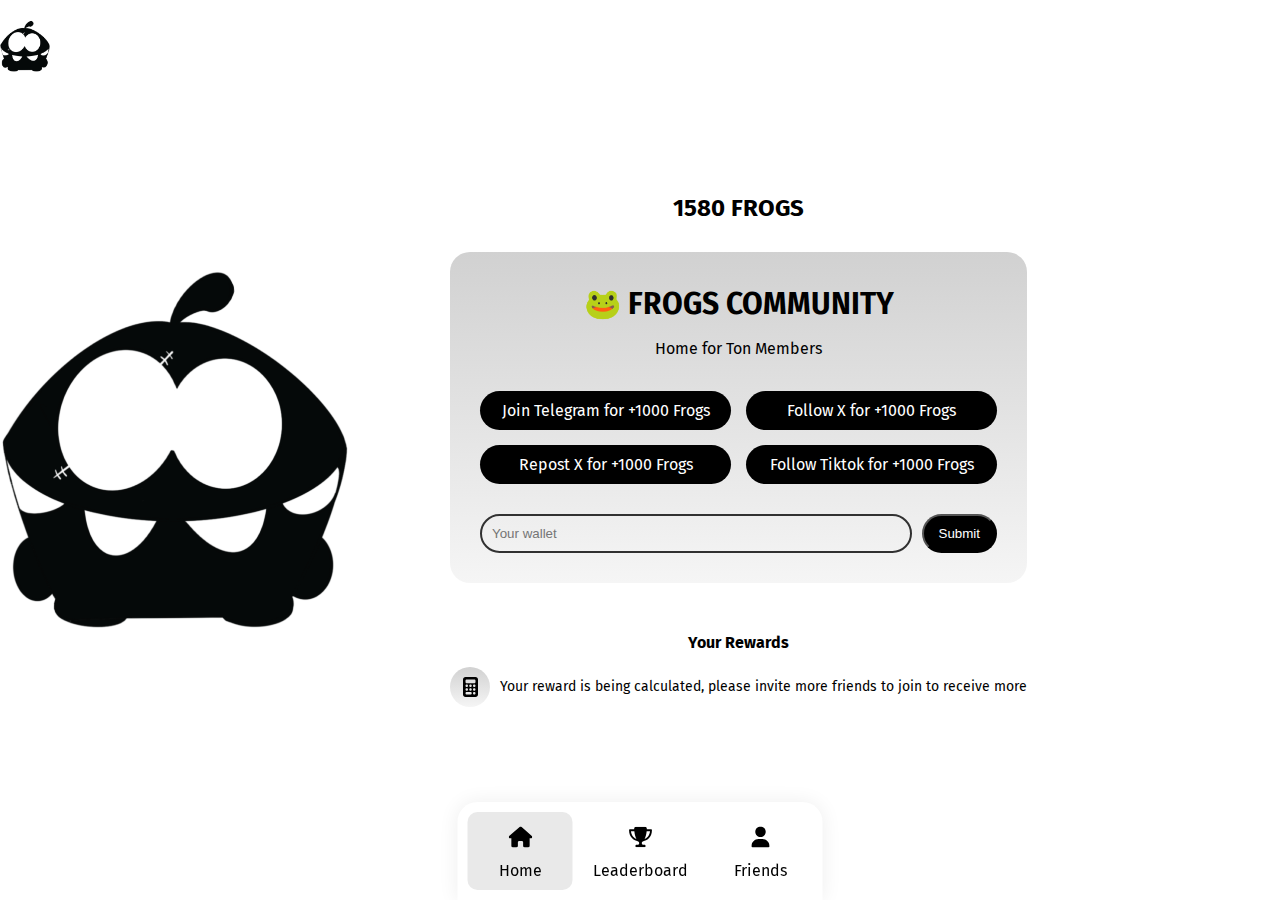
==== index.html @ 0eec35e6 "commit" ====
<!DOCTYPE html>
<html lang="en">
  <head>
    <meta charset="UTF-8" />
    <meta name="viewport" content="width=device-width, initial-scale=1.0" />
    <link rel="icon" type="image/x-icon" href=".//assets/images/favicon.png" />

    <link
      href="https://cdn.jsdelivr.net/npm/bootstrap@5.2.3/dist/css/bootstrap.min.css"
      rel="stylesheet"
      integrity="sha384-rbsA2VBKQhggwzxH7pPCaAqO46MgnOM80zW1RWuH61DGLwZJEdK2Kadq2F9CUG65"
      crossorigin="anonymous"
    />
    <link rel="stylesheet" href="./assets/css/index.css" />

    <title>Frogs House</title>
  </head>
  <body>
    <header id="header">
      <div class="container">
        <div class="header-wrapper">
          <a href="index.html" class="header-logo"
            ><img src="./assets/images/cuttherope.png" alt="Logo"
          /></a>
          <!-- <nav class="header-nav">
            <ul class="header-link-list">
              <li class="header-link-item">
                <a href="#home"> Home </a>
              </li>
              <li class="header-link-item">
                <a href="#airdrop"> Airdrop </a>
              </li>
              <li class="header-link-item">
                <a href="#tokenomics"> tokenomics </a>
              </li>
              <li class="header-link-item">
                <a href="#roadmap"> roadmap </a>
              </li>
              <button class="close-button">
                <svg
                  width="54"
                  height="59"
                  viewBox="0 0 54 59"
                  fill="none"
                  xmlns="http://www.w3.org/2000/svg"
                >
                  <path
                    d="M0 59L23.3675 29.1722L0.542169 0H8.13253L27.0542 24.4194L45.8675 0H53.4578L30.6325 29.1722L54 59H46.3012L27.0542 33.925L7.69879 59H0Z"
                    fill="black"
                  />
                </svg>
              </button>
            </ul>
            <ul class="social-list">
              <li class="social-item">
                <a
                  class="image"
                  title="Warpcast"
                  href="https://warpcast.com/bwenbwencoin"
                >
                  <img src="./assets/images/23.png" alt="Icon" />
                </a>
              </li>
              <li class="social-item">
                <a
                  class="image"
                  title="Telegram"
                  href="https://t.me/bwenbwencoin"
                >
                  <img src="./assets/images/21.png" alt="Icon" />
                </a>
              </li>
              <li class="social-item">
                <a
                  class="image"
                  title="Twitter"
                  href="https://x.com/bwenbwencoin?s=21
"
                >
                  <img src="./assets/images/22.png" alt="Icon" />
                </a>
              </li>
            </ul>
            <button class="menu-button">
              <svg
                xmlns="http://www.w3.org/2000/svg"
                width="29"
                height="17"
                viewBox="0 0 29 17"
                fill="none"
              >
                <rect
                  width="28.3333"
                  height="2.83333"
                  rx="1.41667"
                  fill="black"
                />
                <rect
                  y="7.08334"
                  width="28.3333"
                  height="2.83333"
                  rx="1.41667"
                  fill="black"
                />
                <rect
                  y="14.1667"
                  width="28.3333"
                  height="2.83333"
                  rx="1.41667"
                  fill="black"
                />
              </svg>
            </button>
          </nav> -->
        </div>
      </div>
    </header>
    <main id="content">
      <section id="banner">
        <div class="container">
          <div class="banner-wrapper">
            <div class="banner-image">
              <img src="./assets/images/cuttherope.png" alt="froghouse" />
            </div>
            <div class="banner-content">
              <h2 class="main-title">1580 FROGS</h2>
              <div class="heading-block">
                <h3 class="title">🐸 Frogs COMMUNITY</h3>
                <p class="desc">Home for Ton Members</p>
                <div class="task-group">
                  <a href="https://t.me/Frogscommunity" class="link-btn"
                    >Join Telegram for +1000 Frogs</a
                  >
                  <a href="https://x.com/realFrogsHouse" class="link-btn"
                    >Follow X for +1000 Frogs</a
                  >
                  <a
                    href="https://x.com/realfrogshouse/status/1811733118140973313?s=46"
                    class="link-btn"
                    >Repost X for +1000 Frogs</a
                  >
                  <a
                    href="https://www.tiktok.com/@frogs.community"
                    class="link-btn"
                    >Follow Tiktok for +1000 Frogs</a
                  >
                </div>

                <form method="post" class="form" name="contract-form">
                  <input
                    name="wallets"
                    type="text"
                    placeholder="Your wallet"
                    required
                  />
                  <button type="submit" class="link-btn">Submit</button>
                </form>
              </div>
              <div class="reward">
                <h4 class="reward-title">Your rewards</h4>
                <p class="content">
                  <span class="icon">
                    <img src="./assets/images/calculator.svg" alt="icon" />
                  </span>
                  <span class="text"
                    >Your reward is being calculated, please invite more friends
                    to join to receive more</span
                  >
                </p>
              </div>
            </div>
          </div>
        </div>
      </section>
      <section class="quick-button">
        <a href="index.html" class="quick-btn active">
          <span class="icon"
            ><img src="./assets/images/home.svg" alt=""
          /></span>
          <span class="text"> Home </span>
        </a>
        <a href="leaderboard.html" class="quick-btn">
          <span class="icon"
            ><img src="./assets/images/trophy.svg" alt=""
          /></span>
          <span class="text"> Leaderboard </span>
        </a>
        <a href="friend.html" class="quick-btn">
          <span class="icon"
            ><img src="./assets/images/user.svg" alt=""
          /></span>
          <span class="text"> Friends </span>
        </a>
      </section>
    </main>

    <script
      src="https://cdn.jsdelivr.net/npm/bootstrap@5.2.3/dist/js/bootstrap.bundle.min.js"
      integrity="sha384-kenU1KFdBIe4zVF0s0G1M5b4hcpxyD9F7jL+jjXkk+Q2h455rYXK/7HAuoJl+0I4"
      crossorigin="anonymous"
    ></script>
    <script src="./assets/js/index.js"></script>
  </body>
</html>
---- assets/css/index.css ----
@import url("https://fonts.googleapis.com/css2?family=Dela+Gothic+One&family=Exo+2:ital,wght@0,100;0,200;0,300;0,400;0,500;0,600;0,700;0,800;0,900;1,100;1,200;1,300;1,400;1,500;1,600;1,700;1,800;1,900&family=Fira+Sans:ital,wght@0,100;0,200;0,300;0,400;0,500;0,600;0,700;0,800;0,900;1,100;1,200;1,300;1,400;1,500;1,600;1,700;1,800;1,900&family=Roboto:ital,wght@0,100;0,300;0,400;0,500;0,700;0,900;1,100;1,300;1,400;1,500;1,700;1,900&display=swap");
@keyframes floater {
  to {
    transform: translateY(-30px);
  }
}
* {
  margin: 0;
  padding: 0;
  box-sizing: border-box;
}

body {
  font-size: 16px;
  font-weight: 400;
  font-family: "Fira Sans", sans-serif;
  background-color: #fff;
  overflow-x: hidden;
}

ul,
ol {
  list-style: none;
  padding: 0;
  margin: 0;
}

p,
h1,
h2,
h3,
h4,
h5,
h6 {
  padding: 0;
  margin: 0;
}

a {
  color: #000;
  text-decoration: none;
}
a:hover {
  color: #000;
}

img {
  width: 100%;
}

.button {
  outline: none;
  border: 1px solid #000;
  border-radius: 500px;
  text-transform: uppercase;
  font-family: "Dela Gothic One", sans-serif;
  color: #000 !important;
  background: transparent;
  text-align: center;
  padding: 12px 24px;
  transition: all ease 0.5s;
}
.button:hover {
  background-color: #ff92b5;
}

.heading-block .badge {
  padding: 0;
  color: #ff92b5;
  font-family: "Roboto", sans-serif;
  font-weight: 500;
  line-height: 24px;
  text-transform: uppercase;
  font-size: 16px;
}
.heading-block .title {
  font-size: 48px;
  line-height: 69.5px;
  text-transform: capitalize;
}
@media only screen and (max-width: 480px) {
  .heading-block .title {
    font-size: 36px;
    line-height: 40px;
  }
}
.heading-block .desc {
  margin-top: 16px;
  line-height: 24px;
  font-size: 16px;
}

#header {
  position: absolute;
  top: 0;
  left: 0;
  width: 100%;
  background-color: #fff;
}
@media only screen and (max-width: 991px) {
  #header {
    -webkit-backdrop-filter: unset;
            backdrop-filter: unset;
  }
}
#header .header-wrapper {
  display: flex;
  justify-content: space-between;
  align-items: center;
  gap: 20px;
  padding: 20px 0;
}
@media only screen and (max-width: 480px) {
  #header .header-wrapper .button {
    display: none;
  }
}
#header .header-logo {
  width: 50px;
  display: inline-block;
  min-width: 50px;
}
#header .header-nav {
  display: flex;
  justify-content: unset;
  align-items: center;
  gap: unset;
}
#header .header-link-list {
  display: flex;
  justify-content: unset;
  align-items: center;
  gap: 46px;
  margin-right: 60px;
  transition: all ease-in-out 0.5s;
}
@media only screen and (max-width: 991px) {
  #header .header-link-list {
    position: fixed;
    top: 0;
    left: 0;
    width: 100vw;
    height: 100vh;
    flex-direction: column;
    background-color: #ff92b5;
    justify-content: center;
    transform: translateX(-100%);
    z-index: 200;
  }
  #header .header-link-list.active {
    transform: translateX(0);
  }
}
#header .header-link-list .header-link-item {
  line-height: 24px;
  text-transform: capitalize;
  position: relative;
}
@media only screen and (max-width: 991px) {
  #header .header-link-list .header-link-item {
    font-size: 24px;
    line-height: 28px;
  }
}
#header .header-link-list .header-link-item:hover::before {
  width: 100%;
}
#header .header-link-list .header-link-item::before {
  content: "";
  position: absolute;
  bottom: -5px;
  left: 0;
  width: 0%;
  height: 3px;
  background-color: #000;
  transition: all ease 0.75s;
}
#header .header-link-list .close-button {
  position: absolute;
  top: 30px;
  right: 30px;
  width: 25px;
  aspect-ratio: 1;
  outline: none;
  border: none;
  background-color: transparent;
  display: none;
}
#header .header-link-list .close-button svg {
  width: 100%;
}
@media only screen and (max-width: 991px) {
  #header .header-link-list .close-button {
    display: block;
  }
}
#header .social-list {
  display: flex;
  justify-content: unset;
  align-items: center;
  gap: 8px;
  margin-right: 32px;
}
@media only screen and (max-width: 480px) {
  #header .social-list {
    margin-right: 0;
  }
}
#header .social-list .social-item .image {
  display: block;
  width: 32px;
  aspect-ratio: 1;
  overflow: hidden;
  transition: all ease 0.75s;
}
#header .social-list .social-item .image img {
  filter: invert(1);
}
#header .social-list .social-item .image:hover {
  transform: translateY(-10px);
}
#header .menu-button {
  display: none;
  outline: none;
  border: none;
  margin-left: 30px;
  width: 29px;
}
@media only screen and (max-width: 991px) {
  #header .menu-button {
    display: block;
  }
}

.quick-button {
  position: fixed;
  padding: 10px;
  border-radius: 20px 0 0 20px;
  right: 0;
  top: 50%;
  transform: translateY(-50%);
  box-shadow: 0 0 20px rgba(0, 0, 0, 0.07);
  display: flex;
  justify-content: center;
  align-items: center;
  gap: 15px;
  flex-direction: column;
  background-color: #fff;
}
.quick-button .quick-btn {
  display: flex;
  justify-content: center;
  align-items: center;
  gap: 5px;
  flex-direction: column;
  width: 100%;
  border-radius: 10px;
  transition: all ease 0.3s;
  padding: 10px;
}
.quick-button .quick-btn.active, .quick-button .quick-btn:hover {
  background-color: #e9e9e9;
}
.quick-button .quick-btn .icon {
  width: 30px;
  display: block;
}
.quick-button .quick-btn .icon img {
  width: 100%;
}

#banner {
  height: 100vh;
  display: flex;
  justify-content: space-between;
  align-items: center;
  gap: unset;
}
#banner .banner-wrapper {
  display: flex;
  justify-content: center;
  align-items: center;
  gap: 100px;
}
#banner .main-title {
  text-align: center;
  margin-bottom: 30px;
}
#banner .heading-block {
  padding: 30px;
  border-radius: 20px;
  background: linear-gradient(180deg, rgb(209, 209, 209) 0%, rgb(245, 245, 245) 100%);
  margin-bottom: 50px;
}
#banner .heading-block .title {
  font-size: 30px;
  font-weight: 700;
  line-height: 1.5;
  text-transform: uppercase;
  text-align: center;
  margin-bottom: 10px;
}
#banner .heading-block .desc {
  text-align: center;
  margin-bottom: 30px;
  margin-top: 0;
}
@media only screen and (max-width: 767px) {
  #banner .heading-block .desc {
    max-width: unset;
    text-align: center;
  }
}
#banner .heading-block .link-btn {
  padding: 10px 15px;
  border-radius: 20px;
  background-color: #000;
  color: #fff;
  width: 100%;
  display: block;
  text-align: center;
  transition: all ease 0.3s;
}
#banner .heading-block .link-btn:hover {
  background: #181818;
}
#banner .heading-block .form {
  display: flex;
  justify-content: unset;
  align-items: center;
  gap: 10px;
}
#banner .heading-block .form input {
  border-radius: 20px;
  border: 2px solid #313131;
  padding: 10px;
  flex: 1;
  outline: none;
  transition: all ease 0.3s;
  background-color: transparent;
}
#banner .heading-block .form input :focus {
  border-color: #000;
}
#banner .heading-block .form .link-btn {
  margin-bottom: 0;
  width: -moz-fit-content;
  width: fit-content;
}
#banner .task-group {
  display: grid;
  grid-template-columns: repeat(2, 1fr);
  grid-column-gap: 15px;
  grid-row-gap: 15px;
  margin-bottom: 30px;
}
#banner .reward .reward-title {
  text-align: center;
  text-transform: capitalize;
  margin-bottom: 15px;
}
#banner .reward .content {
  display: flex;
  justify-content: unset;
  align-items: center;
  gap: 10px;
}
#banner .reward .content .icon {
  display: flex;
  justify-content: center;
  align-items: center;
  gap: unset;
  width: 40px;
  height: 40px;
  border-radius: 500px;
  background: linear-gradient(180deg, rgb(209, 209, 209) 0%, rgb(245, 245, 245) 100%);
  padding: 5px;
}
#banner .reward .content .icon img {
  width: 50%;
}
#banner .reward .content .text {
  font-size: 14px;
}
#banner .banner-image {
  width: 350px;
}
@media only screen and (max-width: 767px) {
  #banner .banner-image {
    margin-top: 50px;
  }
}

.leaderboard {
  margin: 100px auto 0;
  max-width: 50%;
}
.leaderboard .title {
  text-align: center;
  font-size: 30px;
  margin-bottom: 50px;
}
.leaderboard .leaderboard-item {
  display: flex;
  justify-content: space-between;
  align-items: center;
  gap: unset;
  padding: 15px;
  transition: all ease 0.3s;
  border-radius: 10px;
}
.leaderboard .leaderboard-item:hover {
  background-color: #e9e9e9;
}
.leaderboard .leaderboard-item .info .wallet {
  font-size: 14px;
  font-weight: 600;
  margin-bottom: 5px;
}
.leaderboard .leaderboard-item .info .points {
  font-size: 14px;
  color: #666;
  text-transform: uppercase;
}
.leaderboard .leaderboard-item .stt {
  font-size: 18px;
}

.friend {
  margin: 100px auto 0;
  max-width: 50%;
}
.friend .title {
  text-align: center;
  margin-bottom: 50px;
}
.friend .image {
  display: flex;
  justify-content: center;
  align-items: center;
  gap: unset;
  margin-bottom: 50px;
}
.friend .image img {
  width: 50%;
}
.friend .desc {
  text-align: center;
  color: #666;
  margin-bottom: 20px;
}
.friend .invite-btn {
  padding: 10px 15px;
  border-radius: 20px;
  width: 100%;
  text-align: center;
  background-color: #00a000;
  display: block;
  color: #fff;
  transition: all ease 0.3s;
}
.friend .invite-btn:hover {
  background-color: #007400;
}

#footer {
  margin-top: 100px;
}
#footer .social-list {
  margin-bottom: 56px;
  display: flex;
  justify-content: center;
  align-items: center;
  gap: 24px;
}
#footer .social-list .social-item {
  width: 32px;
  aspect-ratio: 1;
}
#footer .social-list .social-item:hover img {
  transform: scale(1.1);
}
#footer .social-list .social-item img {
  filter: invert(1);
  transition: all ease 0.5s;
}
#footer .text {
  font-size: 16px;
  font-weight: 400;
  line-height: 24px;
  margin: 0 auto 40px;
  max-width: 598px;
  text-align: center;
}
#footer .copyrights {
  font-size: 16px;
  font-weight: 400;
  line-height: 24px;
  margin-bottom: 20px;
  text-align: center;
}

@media only screen and (max-width: 1399px) {
  .quick-button {
    top: initial;
    right: initial;
    bottom: 0;
    left: 50%;
    transform: translateX(-50%);
    flex-direction: row;
    border-radius: 20px 20px 0 0;
  }
  .quick-button .quick-btn {
    min-width: 100px;
  }
  .leaderboard {
    margin: 100px auto;
  }
}
@media only screen and (max-width: 991px) {
  #banner {
    height: unset;
    margin: 100px 0 120px;
  }
  #banner .banner-wrapper {
    flex-direction: column;
    gap: 50px;
  }
}
@media only screen and (max-width: 767px) {
  #banner .task-group {
    grid-template-columns: repeat(1, 1fr);
  }
  .leaderboard,
  .friend {
    max-width: 100%;
  }
}
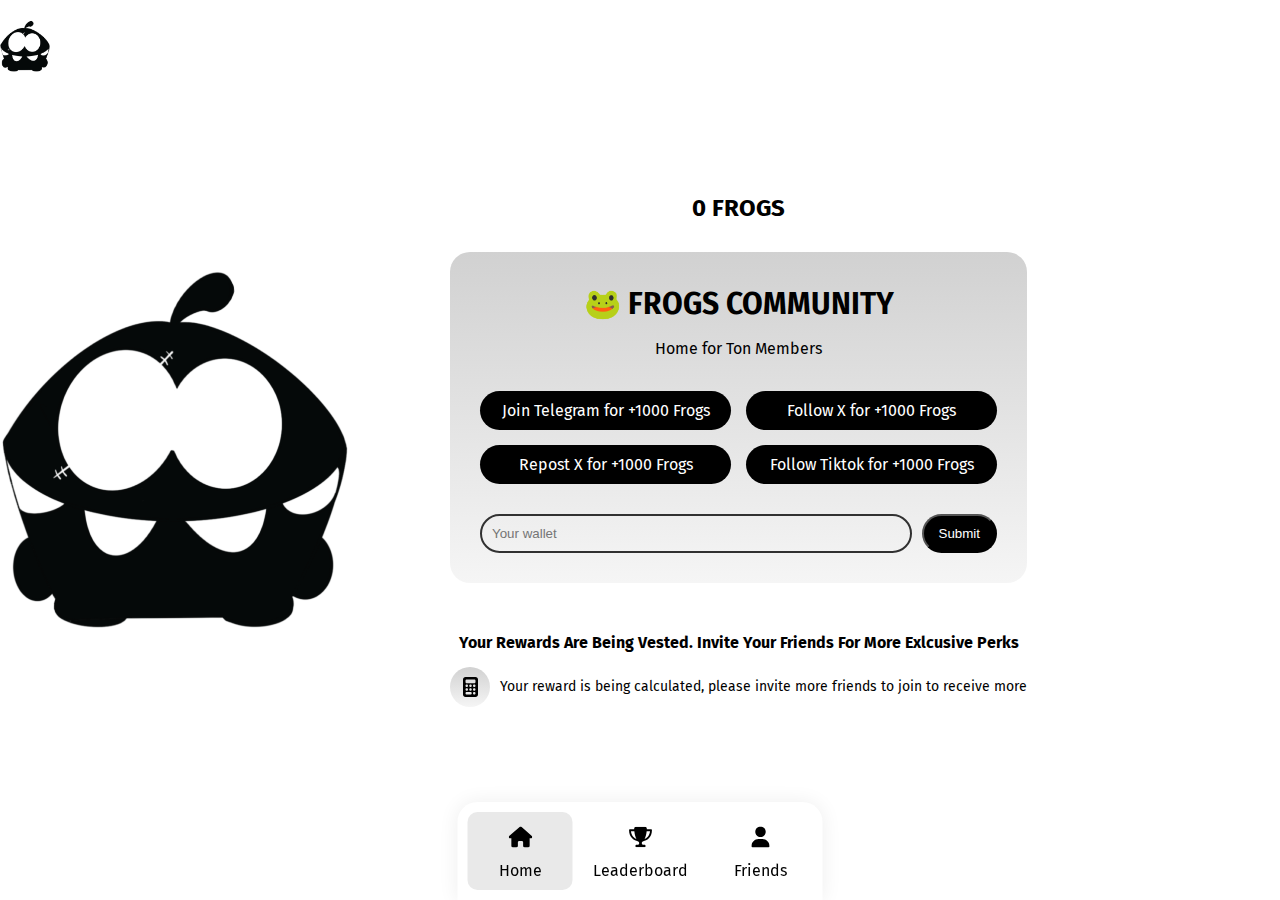
==== commit 639fb9a3: "fix text" ====
--- a/index.html
+++ b/index.html
@@ -123,7 +123,7 @@
               <img src="./assets/images/cuttherope.png" alt="froghouse" />
             </div>
             <div class="banner-content">
-              <h2 class="main-title">1580 FROGS</h2>
+              <h2 class="main-title">0 FROGS</h2>
               <div class="heading-block">
                 <h3 class="title">🐸 Frogs COMMUNITY</h3>
                 <p class="desc">Home for Ton Members</p>
@@ -157,7 +157,10 @@
                 </form>
               </div>
               <div class="reward">
-                <h4 class="reward-title">Your rewards</h4>
+                <h4 class="reward-title">
+                  Your rewards are being vested. Invite your friends for more
+                  exlcusive perks
+                </h4>
                 <p class="content">
                   <span class="icon">
                     <img src="./assets/images/calculator.svg" alt="icon" />
--- a/assets/css/index.css
+++ b/assets/css/index.css
@@ -535,4 +535,16 @@
   .friend {
     max-width: 100%;
   }
+}
+@media only screen and (max-width: 480px) {
+  .quick-button {
+    width: 100%;
+    border-radius: 0;
+  }
+  .quick-button .quick-btn {
+    flex: 1;
+  }
+  .leaderboard {
+    margin: 100px auto;
+  }
 }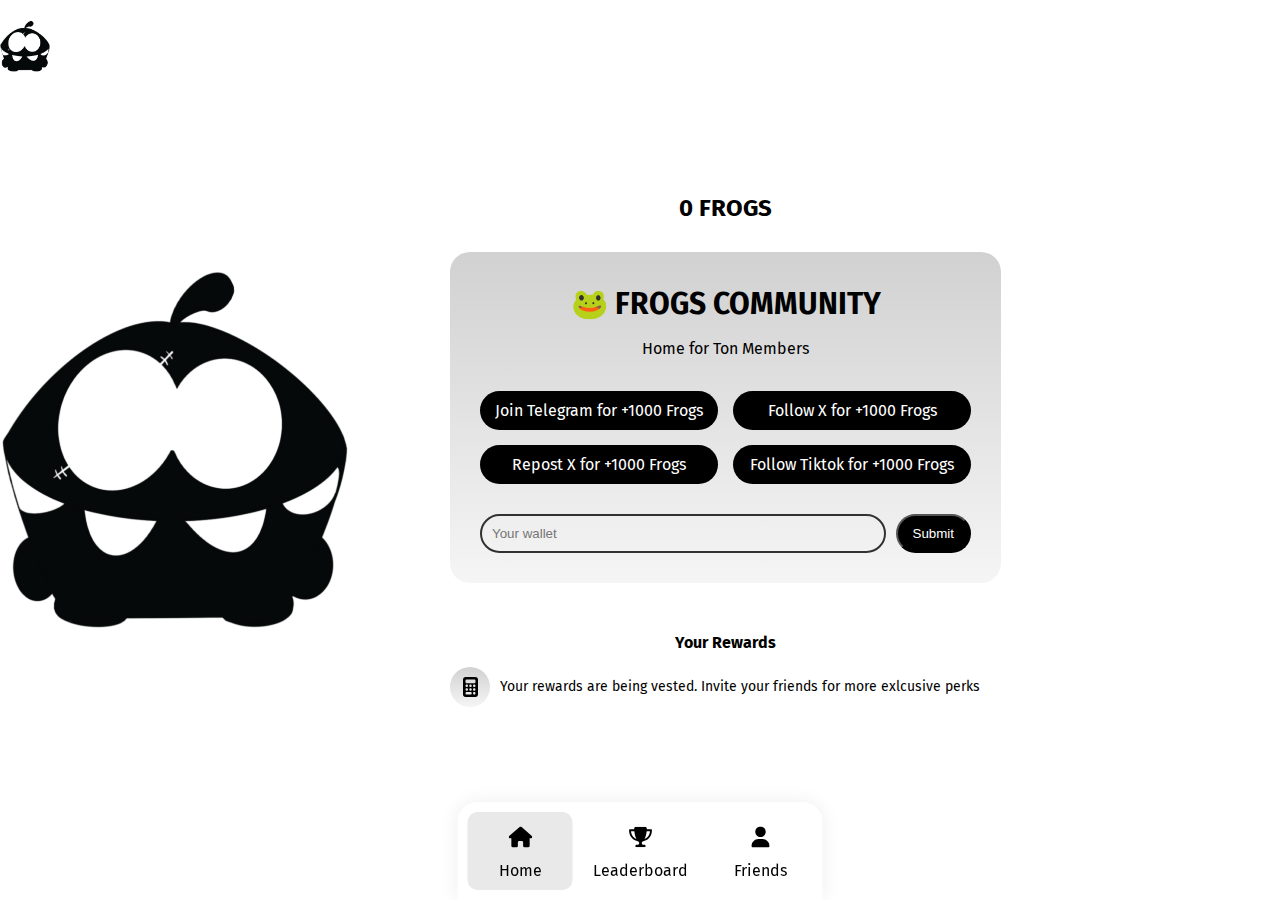
==== commit 7824abbd: "fix text" ====
--- a/index.html
+++ b/index.html
@@ -157,17 +157,14 @@
                 </form>
               </div>
               <div class="reward">
-                <h4 class="reward-title">
-                  Your rewards are being vested. Invite your friends for more
-                  exlcusive perks
-                </h4>
+                <h4 class="reward-title">Your Rewards</h4>
                 <p class="content">
                   <span class="icon">
                     <img src="./assets/images/calculator.svg" alt="icon" />
                   </span>
                   <span class="text"
-                    >Your reward is being calculated, please invite more friends
-                    to join to receive more</span
+                    >Your rewards are being vested. Invite your friends for more
+                    exlcusive perks</span
                   >
                 </p>
               </div>
